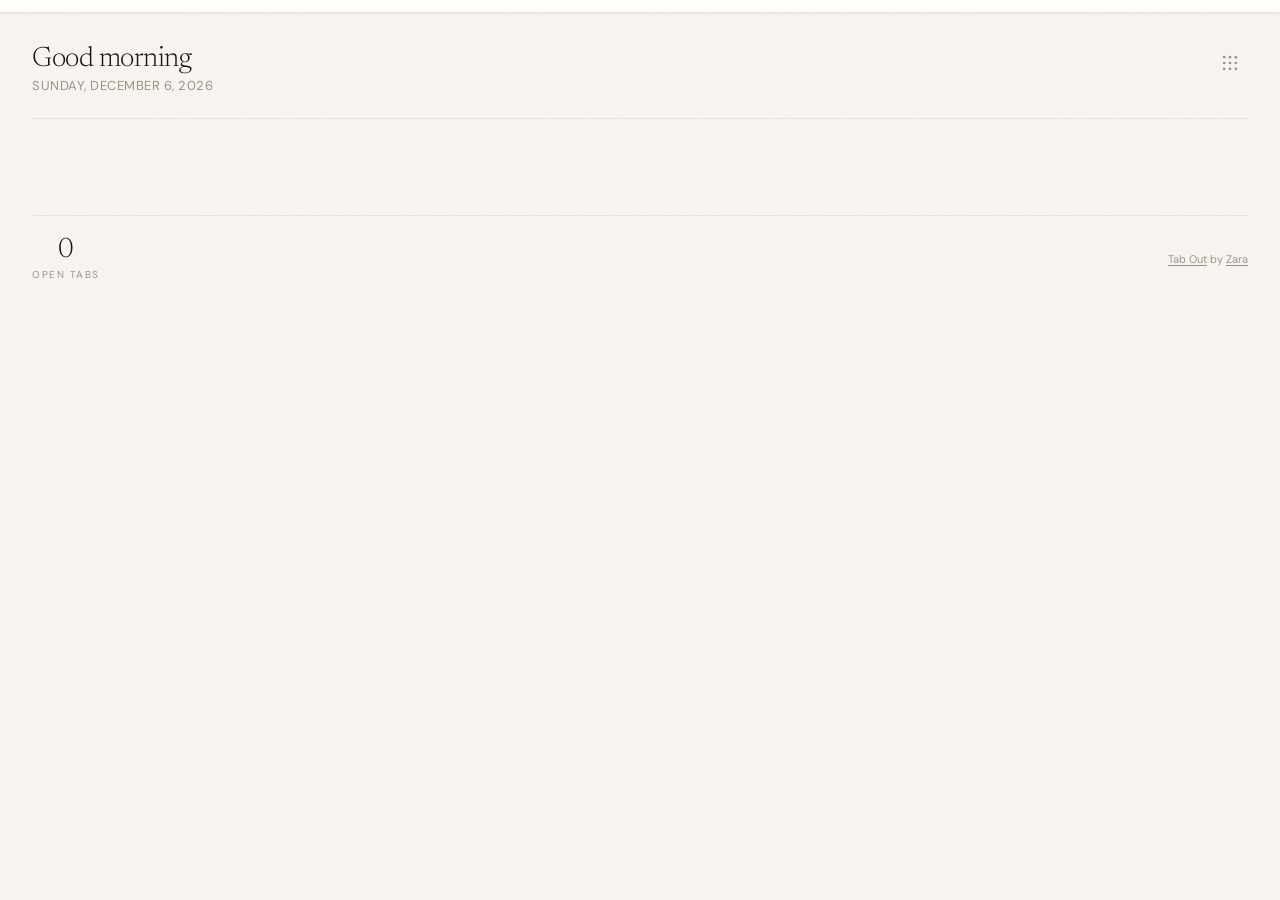
==== extension/index.html @ 3931c7b9 "Add in-page bookmarks bar and Google apps launcher Chrome doesn't surface the native bookmarks bar o" ====
<!DOCTYPE html>
<html lang="en">
<head>
  <meta charset="UTF-8">
  <meta name="viewport" content="width=device-width, initial-scale=1.0">
  <title>Tab Out</title>

  <!-- Google Fonts: Newsreader (for headings/numbers) + DM Sans (for body text) -->
  <link rel="preconnect" href="https://fonts.googleapis.com">
  <link href="https://fonts.googleapis.com/css2?family=Newsreader:ital,opsz,wght@0,6..72,300;0,6..72,400;0,6..72,500;1,6..72,300;1,6..72,400&family=DM+Sans:wght@300;400;500;600&display=swap" rel="stylesheet">

  <link rel="stylesheet" href="style.css">
</head>
<body>

<!-- ================================================================
     BOOKMARKS BAR — top-of-page bar that mirrors Chrome's bookmarks bar.
     Chrome doesn't show its native bookmarks bar on extension-overridden
     new tab pages, so we render bookmarks here using chrome.bookmarks.
     Populated by renderBookmarksBar() in app.js.
     ================================================================ -->
<nav class="bookmarks-bar" id="bookmarksBar" aria-label="Bookmarks">
  <div class="bookmarks-bar-inner" id="bookmarksBarInner"></div>
</nav>

<div class="container">



  <!-- ================================================================
       HEADER — greeting on the left
       ================================================================ -->
  <header>
    <div class="header-left">
      <!-- "Good afternoon" — written by getGreeting() in app.js -->
      <h1 id="greeting"></h1>
      <!-- "Friday, April 4, 2026" — written by getDateDisplay() in app.js -->
      <div class="date" id="dateDisplay"></div>
    </div>

    <!-- ================================================================
         GOOGLE APPS LAUNCHER — 9-dot waffle button + dropdown of Google
         services (Gmail, Drive, Docs, Sheets, Calendar, ...). Mirrors the
         shortcut that Chrome shows on its native NTP.
         ================================================================ -->
    <div class="google-apps" id="googleApps">
      <button class="google-apps-btn" id="googleAppsBtn" type="button" aria-label="Google apps" aria-haspopup="true" aria-expanded="false">
        <svg xmlns="http://www.w3.org/2000/svg" viewBox="0 0 24 24" width="20" height="20" fill="currentColor" aria-hidden="true">
          <circle cx="5" cy="5" r="1.6"/><circle cx="12" cy="5" r="1.6"/><circle cx="19" cy="5" r="1.6"/>
          <circle cx="5" cy="12" r="1.6"/><circle cx="12" cy="12" r="1.6"/><circle cx="19" cy="12" r="1.6"/>
          <circle cx="5" cy="19" r="1.6"/><circle cx="12" cy="19" r="1.6"/><circle cx="19" cy="19" r="1.6"/>
        </svg>
      </button>
      <div class="google-apps-menu" id="googleAppsMenu" hidden></div>
    </div>
  </header>

  <!-- ================================================================
       TAB OUT DUPES BANNER — appears when you have extra Tab Out tabs open
       Hidden by default; app.js shows it when dupeTabOutCount > 1
       ================================================================ -->
  <div class="tab-cleanup-banner" id="tabOutDupeBanner" style="display:none">
    <div class="tab-cleanup-left">
      <div class="tab-cleanup-icon">
        <svg xmlns="http://www.w3.org/2000/svg" fill="none" viewBox="0 0 24 24" stroke-width="1.5" stroke="currentColor">
          <path stroke-linecap="round" stroke-linejoin="round" d="M15.75 17.25v3.375c0 .621-.504 1.125-1.125 1.125h-9.75a1.125 1.125 0 0 1-1.125-1.125V7.875c0-.621.504-1.125 1.125-1.125H6.75a9.06 9.06 0 0 1 1.5.124m7.5 10.376h3.375c.621 0 1.125-.504 1.125-1.125V11.25c0-4.46-3.243-8.161-7.5-8.876a9.06 9.06 0 0 0-1.5-.124H9.375c-.621 0-1.125.504-1.125 1.125v3.5m7.5 10.375H9.375a1.125 1.125 0 0 1-1.125-1.125v-9.25m12 6.625v-1.875a3.375 3.375 0 0 0-3.375-3.375h-1.5a1.125 1.125 0 0 1-1.125-1.125v-1.5a3.375 3.375 0 0 0-3.375-3.375H9.75" />
        </svg>
      </div>
      <div class="tab-cleanup-text">
        You have <strong id="tabOutDupeCount"></strong> Tab Out tabs open. Keep just this one?
      </div>
    </div>
    <button class="tab-cleanup-btn" data-action="close-tabout-dupes">Close extras</button>
  </div>

  <!-- ================================================================
       MAIN CONTENT AREA — two-column layout
       Left: open tabs (domain/mission cards)
       Right: saved for later checklist
       The right column only renders when it has items (JS controls this)
       ================================================================ -->
  <div class="dashboard-columns" id="dashboardColumns">

    <!-- LEFT COLUMN: Open tabs -->
    <div class="active-section" id="openTabsSection" style="display:none">
      <div class="section-header">
        <h2 id="openTabsSectionTitle">Right now</h2>
        <div class="section-line"></div>
        <div class="section-count" id="openTabsSectionCount"></div>
      </div>
      <div class="missions" id="openTabsMissions"></div>
    </div>

    <!-- RIGHT COLUMN: Saved for Later checklist -->
    <div class="deferred-column" id="deferredColumn" style="display:none">
      <div class="section-header">
        <h2>Saved for later</h2>
        <div class="section-line"></div>
        <div class="section-count" id="deferredCount"></div>
      </div>

      <!-- Active checklist items — injected by renderDeferredList() in app.js -->
      <div class="deferred-list" id="deferredList"></div>

      <!-- Empty state — shown when no active deferred tabs -->
      <div class="deferred-empty" id="deferredEmpty" style="display:none">
        Nothing saved. Living in the moment.
      </div>

      <!-- Archive section — collapsed by default -->
      <div class="deferred-archive" id="deferredArchive" style="display:none">
        <button class="archive-toggle" id="archiveToggle">
          <svg class="archive-chevron" xmlns="http://www.w3.org/2000/svg" fill="none" viewBox="0 0 24 24" stroke-width="2" stroke="currentColor"><path stroke-linecap="round" stroke-linejoin="round" d="m19.5 8.25-7.5 7.5-7.5-7.5" /></svg>
          Archive
          <span class="archive-count" id="archiveCount"></span>
        </button>
        <div class="archive-body" id="archiveBody" style="display:none">
          <input type="text" class="archive-search" id="archiveSearch" placeholder="Search archived tabs...">
          <div class="archive-list" id="archiveList"></div>
        </div>
      </div>
    </div>

  </div><!-- end .dashboard-columns -->

  <!-- ================================================================
       FOOTER — global stats + refresh control
       ================================================================ -->
  <footer>
    <div class="footer-stats">
      <div class="stat">
        <div class="stat-num" id="statTabs">—</div>
        <div class="stat-label">Open tabs</div>
      </div>
    </div>
    <div class="last-refresh">
      <span style="color: var(--muted); font-size: 11px;"><a href="https://github.com/zarazhangrui/tab-out" target="_top" style="color: var(--muted); text-decoration: underline; text-underline-offset: 2px;">Tab Out</a> by <a href="https://x.com/zarazhangrui" target="_top" style="color: var(--muted); text-decoration: underline; text-underline-offset: 2px;">Zara</a></span>
    </div>
  </footer>

</div><!-- end .container -->

<!-- ================================================================
     TOAST — floats above everything, used for action confirmations
     Hidden by default via CSS (opacity:0, translateY)
     ================================================================ -->
<div class="toast" id="toast">
  <!-- Checkmark circle icon (Heroicons outline) -->
  <svg xmlns="http://www.w3.org/2000/svg" fill="none" viewBox="0 0 24 24" stroke-width="2" stroke="currentColor">
    <path stroke-linecap="round" stroke-linejoin="round" d="M9 12.75 11.25 15 15 9.75M21 12a9 9 0 1 1-18 0 9 9 0 0 1 18 0Z" />
  </svg>
  <span id="toastText"></span>
</div>

<!-- Personal config (gitignored) — defines LOCAL_LANDING_PAGE_PATTERNS etc. -->
<!-- If the file doesn't exist, that's fine — app.js uses sensible defaults. -->
<script src="config.local.js" onerror="/* no personal config, that's fine */"></script>

<!-- Main dashboard logic — loads last so the DOM is ready -->
<script src="app.js"></script>
</body>
</html>
---- extension/style.css ----
/* ============================================================
   Tab Mission Control — Dashboard Styles
   Extracted directly from mockup.html — do not modify unless
   also updating the mockup. This is the approved design.
   ============================================================ */

:root {
  --ink: #1a1613;
  --paper: #f8f5f0;
  --warm-gray: #e8e2da;
  --muted: #9a918a;
  --accent-amber: #c8713a;
  --accent-sage: #5a7a62;
  --accent-slate: #5a6b7a;
  --accent-rose: #b35a5a;
  --status-active: #3d7a4a;
  --status-cooling: #b8892e;
  --status-abandoned: #b35a5a;
  --card-bg: #fffdf9;
  --shadow: rgba(26, 22, 19, 0.06);
}

* { margin: 0; padding: 0; box-sizing: border-box; }

body {
  font-family: 'DM Sans', sans-serif;
  background: var(--paper);
  color: var(--ink);
  min-height: 100vh;
  -webkit-font-smoothing: antialiased;
}

/* Subtle paper texture */
body::before {
  content: '';
  position: fixed;
  inset: 0;
  background-image: url("data:image/svg+xml,%3Csvg viewBox='0 0 256 256' xmlns='http://www.w3.org/2000/svg'%3E%3Cfilter id='noise'%3E%3CfeTurbulence type='fractalNoise' baseFrequency='0.9' numOctaves='4' stitchTiles='stitch'/%3E%3C/filter%3E%3Crect width='100%25' height='100%25' filter='url(%23noise)' opacity='0.03'/%3E%3C/svg%3E");
  pointer-events: none;
  z-index: 0;
}

.container {
  position: relative;
  z-index: 1;
  max-width: 960px;
  margin: 0 auto;
  padding: 48px 32px 80px;
}

/* When the saved-for-later sidebar is open, expand the container
   so the tab grid still has room for 2-3 columns */
.container:has(.dashboard-columns) {
  max-width: 1300px;
}

/* ---- Header ---- */
header {
  display: flex;
  justify-content: space-between;
  align-items: flex-start;
  margin-bottom: 48px;
  padding-bottom: 24px;
  border-bottom: 1px solid var(--warm-gray);
}

.header-left h1 {
  font-family: 'Newsreader', serif;
  font-weight: 300;
  font-size: 28px;
  letter-spacing: -0.5px;
  color: var(--ink);
  margin-bottom: 4px;
}

.header-left .date {
  font-size: 13px;
  color: var(--muted);
  font-weight: 400;
  letter-spacing: 0.5px;
  text-transform: uppercase;
}

/* ---- Tab cleanup banner ---- */
.tab-cleanup-banner {
  background: linear-gradient(135deg, rgba(200, 113, 58, 0.04), rgba(200, 113, 58, 0.09));
  border: 1px solid rgba(200, 113, 58, 0.18);
  border-radius: 8px;
  padding: 16px 24px;
  display: flex;
  align-items: center;
  justify-content: space-between;
  margin-bottom: 16px;
}

.tab-cleanup-left {
  display: flex;
  align-items: center;
  gap: 16px;
}

.tab-cleanup-icon {
  width: 36px;
  height: 36px;
  border-radius: 50%;
  background: rgba(200, 113, 58, 0.1);
  display: flex;
  align-items: center;
  justify-content: center;
  flex-shrink: 0;
}

.tab-cleanup-icon svg {
  width: 18px;
  height: 18px;
  color: var(--accent-amber);
}

.tab-cleanup-text {
  font-size: 13px;
  color: var(--ink);
  line-height: 1.5;
}

.tab-cleanup-text strong {
  font-weight: 600;
}

.tab-cleanup-btn {
  font-family: 'DM Sans', sans-serif;
  font-size: 12px;
  font-weight: 600;
  padding: 8px 20px;
  border-radius: 6px;
  border: none;
  background: var(--accent-amber);
  color: white;
  cursor: pointer;
  transition: all 0.2s;
  white-space: nowrap;
}

.tab-cleanup-btn:hover {
  opacity: 0.85;
  transform: translateY(-1px);
}

/* ---- Nudge banner ---- */
.nudge-banner {
  background: linear-gradient(135deg, rgba(179, 90, 90, 0.04), rgba(179, 90, 90, 0.08));
  border: 1px solid rgba(179, 90, 90, 0.15);
  border-radius: 8px;
  padding: 16px 24px;
  display: flex;
  align-items: center;
  gap: 16px;
  margin-bottom: 40px;
}

.nudge-icon {
  width: 36px;
  height: 36px;
  border-radius: 50%;
  background: rgba(179, 90, 90, 0.1);
  display: flex;
  align-items: center;
  justify-content: center;
  flex-shrink: 0;
}

.nudge-icon svg {
  width: 18px;
  height: 18px;
  color: var(--status-abandoned);
}

.nudge-text {
  font-size: 13px;
  color: var(--ink);
  line-height: 1.5;
}

.nudge-text strong {
  font-weight: 600;
}

/* ---- Section Headers ---- */
.section-header {
  display: flex;
  align-items: center;
  gap: 12px;
  margin-bottom: 20px;
  margin-top: 8px;
}

.section-header h2 {
  font-family: 'Newsreader', serif;
  font-weight: 400;
  font-size: 18px;
  font-style: italic;
  color: var(--muted);
  white-space: nowrap;
}

.section-line {
  flex: 1;
  height: 1px;
  background: var(--warm-gray);
}

.section-count {
  font-size: 12px;
  color: var(--muted);
  font-weight: 500;
  letter-spacing: 0.5px;
  white-space: nowrap;
}

/* ---- Mission Cards ---- */
.missions {
  columns: 280px;
  column-gap: 12px;
  margin-bottom: 40px;
}

.mission-card {
  background: var(--card-bg);
  border: 1px solid var(--warm-gray);
  border-radius: 8px;
  padding: 16px 18px;
  display: flex;
  flex-direction: column;
  gap: 8px;
  transition: box-shadow 0.25s ease, transform 0.25s ease;
  cursor: pointer;
  position: relative;
  overflow: hidden;
  break-inside: avoid;       /* don't split a card across columns */
  margin-bottom: 12px;       /* vertical spacing (replaces grid gap) */
}

/* Colored top border instead of side bar for grid cards */
.mission-card::before {
  content: '';
  position: absolute;
  top: 0;
  left: 0;
  right: 0;
  height: 3px;
  background: var(--warm-gray);
}

.mission-card.has-active-bar::before { background: var(--status-active); }
.mission-card.has-amber-bar::before { background: var(--accent-amber); }
.mission-card.has-neutral-bar::before { background: var(--warm-gray); }

.mission-card:hover {
  box-shadow: 0 4px 20px var(--shadow);
  transform: translateY(-1px);
}

/* Closing animation — card scales down and fades out */
.mission-card.closing {
  opacity: 0;
  transform: scale(0.9);
  transition: opacity 0.25s ease, transform 0.25s ease;
  pointer-events: none;
}

.mission-card.collapsed {
  display: none !important;
}

/* Old side status bar — hidden, replaced by top border via ::before */
.status-bar {
  display: none;
}

.mission-content {
  min-width: 0;
}

/* Hide the right-side meta (page count) — info is already in the badge */
.mission-meta {
  display: none;
}

.mission-top {
  display: flex;
  align-items: center;
  gap: 10px;
  margin-bottom: 6px;
  flex-wrap: wrap;
}

.mission-name {
  font-weight: 600;
  font-size: 15px;
  color: var(--ink);
  letter-spacing: -0.2px;
}

.mission-tag {
  font-size: 10px;
  text-transform: uppercase;
  letter-spacing: 1px;
  font-weight: 600;
  padding: 2px 8px;
  border-radius: 3px;
}

.mission-tag.active {
  color: var(--status-active);
  background: rgba(61, 122, 74, 0.08);
}

.mission-tag.cooling {
  color: var(--status-cooling);
  background: rgba(184, 137, 46, 0.08);
}

.mission-tag.abandoned {
  color: var(--status-abandoned);
  background: rgba(179, 90, 90, 0.08);
}

/* Tab indicator badge — shows how many Chrome tabs are still open for this mission */
.open-tabs-badge {
  display: inline-flex;
  align-items: center;
  gap: 4px;
  font-size: 10px;
  font-weight: 500;
  color: var(--accent-amber);
  background: rgba(200, 113, 58, 0.08);
  padding: 2px 8px;
  border-radius: 3px;
}

.open-tabs-badge svg {
  width: 10px;
  height: 10px;
}

.mission-summary {
  font-size: 13px;
  color: var(--muted);
  line-height: 1.5;
  margin-bottom: 8px;
}

.mission-pages {
  display: flex;
  flex-direction: column;
  gap: 0;
}

/* ---- Tab row — each tab is a full-width row with favicon, title, and actions ---- */
.page-chip {
  font-size: 13px;
  color: var(--ink);
  background: transparent;
  padding: 8px 4px;
  border-radius: 0;
  border: none;
  border-bottom: 1px solid rgba(154, 145, 138, 0.1);
  position: relative;
  display: flex;
  align-items: center;
  gap: 8px;
  line-height: 1.4;
}

.page-chip:last-child,
.page-chip-overflow {
  border-bottom: none;
}

/* Favicon */
.chip-favicon {
  width: 16px;
  height: 16px;
  flex-shrink: 0;
  border-radius: 2px;
}

/* Title text — wraps naturally, no truncation */
.chip-text {
  flex: 1;
  min-width: 0;
  /* Show up to 2 lines, then ellipsis */
  display: -webkit-box;
  -webkit-line-clamp: 2;
  -webkit-box-orient: vertical;
  overflow: hidden;
}

/* Duplicate badge */
.chip-dupe-badge {
  color: var(--accent-amber);
  font-weight: 600;
}

/* Duplicate border highlight */
.chip-has-dupes {
  border-color: rgba(200, 113, 58, 0.25);
}

/* Action buttons grouped on the right */
.chip-actions {
  display: flex;
  align-items: center;
  gap: 2px;
  flex-shrink: 0;
  margin-left: auto;
}

/* ---- Chip action buttons (save + close) ---- */
.chip-action {
  display: inline-flex;
  align-items: center;
  justify-content: center;
  background: none;
  border: none;
  color: var(--muted);
  cursor: pointer;
  padding: 4px;
  border-radius: 4px;
  opacity: 0.35;
  transition: opacity 0.15s, color 0.15s, background 0.15s;
  flex-shrink: 0;
}

.chip-action svg {
  width: 15px;
  height: 15px;
}

.chip-action:hover {
  opacity: 1;
  background: rgba(154, 145, 138, 0.1);
}

.chip-save:hover {
  color: var(--accent-sage);
  background: rgba(90, 122, 98, 0.08);
}

.chip-close:hover {
  color: var(--status-abandoned);
  background: rgba(179, 90, 90, 0.08);
}

.page-chip.clickable {
  cursor: pointer;
  transition: background 0.15s ease;
}

.page-chip.clickable:hover {
  background: rgba(200, 113, 58, 0.04);
}

/* "+N more" overflow chip */
.page-chip-overflow {
  font-size: 12px;
  color: var(--muted);
  padding: 6px 4px;
}

/* mission-meta hidden — see above */

.mission-time {
  font-size: 12px;
  color: var(--muted);
  margin-bottom: 4px;
}

.mission-page-count {
  font-size: 20px;
  font-family: 'Newsreader', serif;
  font-weight: 300;
  color: var(--ink);
  line-height: 1;
}

.mission-page-label {
  font-size: 10px;
  color: var(--muted);
  text-transform: uppercase;
  letter-spacing: 1px;
}

/* ---- Actions row ---- */
.actions {
  display: flex;
  gap: 8px;
  margin-top: 10px;
}

.action-btn {
  font-size: 11px;
  font-family: 'DM Sans', sans-serif;
  font-weight: 500;
  padding: 5px 14px;
  border-radius: 4px;
  border: 1px solid var(--warm-gray);
  background: var(--card-bg);
  color: var(--muted);
  cursor: pointer;
  transition: all 0.2s;
  display: inline-flex;
  align-items: center;
  gap: 5px;
}

.action-btn:hover {
  border-color: var(--ink);
  color: var(--ink);
}

.action-btn svg {
  width: 12px;
  height: 12px;
}

.action-btn.primary {
  background: var(--ink);
  color: var(--paper);
  border-color: var(--ink);
}

.action-btn.primary:hover {
  opacity: 0.85;
}

.action-btn.close-tabs {
  border-color: rgba(200, 113, 58, 0.3);
  color: var(--accent-amber);
  background: rgba(200, 113, 58, 0.04);
}

.action-btn.close-tabs:hover {
  background: rgba(200, 113, 58, 0.1);
  border-color: var(--accent-amber);
}

.action-btn.save-tabs {
  border-color: rgba(90, 122, 98, 0.3);
  color: var(--accent-sage);
  background: rgba(90, 122, 98, 0.04);
}

.action-btn.save-tabs:hover {
  background: rgba(90, 122, 98, 0.1);
  border-color: var(--accent-sage);
}

.action-btn.danger {
  color: var(--status-abandoned);
}

.action-btn.danger:hover {
  border-color: var(--status-abandoned);
  color: var(--status-abandoned);
}

/* ---- Toast notification ---- */
.toast {
  position: fixed;
  bottom: 32px;
  left: 50%;
  transform: translateX(-50%) translateY(80px);
  background: var(--ink);
  color: var(--paper);
  font-family: 'DM Sans', sans-serif;
  font-size: 13px;
  font-weight: 500;
  padding: 12px 24px;
  border-radius: 8px;
  box-shadow: 0 8px 32px rgba(0,0,0,0.2);
  z-index: 100;
  opacity: 0;
  transition: all 0.4s cubic-bezier(0.16, 1, 0.3, 1);
  pointer-events: none;
  display: flex;
  align-items: center;
  gap: 8px;
}

.toast.visible {
  opacity: 1;
  transform: translateX(-50%) translateY(0);
}

.toast svg {
  width: 16px;
  height: 16px;
  color: var(--status-active);
}

/* ---- Footer ---- */
footer {
  margin-top: 48px;
  padding-top: 20px;
  border-top: 1px solid var(--warm-gray);
  display: flex;
  justify-content: space-between;
  align-items: center;
}

.footer-stats {
  display: flex;
  gap: 32px;
}

.stat {
  text-align: center;
}

.stat-num {
  font-family: 'Newsreader', serif;
  font-size: 28px;
  font-weight: 300;
  color: var(--ink);
  line-height: 1;
  transition: all 0.3s;
}

.stat-label {
  font-size: 10px;
  text-transform: uppercase;
  letter-spacing: 1.5px;
  color: var(--muted);
  margin-top: 4px;
}

.last-refresh {
  font-size: 11px;
  color: var(--muted);
}

.refresh-btn {
  font-family: 'DM Sans', sans-serif;
  font-size: 11px;
  font-weight: 500;
  color: var(--accent-amber);
  background: none;
  border: none;
  cursor: pointer;
  text-decoration: underline;
  text-underline-offset: 2px;
}

/* ---- Animations ---- */
@keyframes fadeUp {
  from { opacity: 0; transform: translateY(12px); }
  to { opacity: 1; transform: translateY(0); }
}

header { animation: fadeUp 0.5s ease both; }
.tab-cleanup-banner { animation: fadeUp 0.5s ease 0.1s both; }
.nudge-banner { animation: fadeUp 0.5s ease 0.15s both; }
.active-section .section-header { animation: fadeUp 0.5s ease 0.2s both; }
.active-section .missions .mission-card:nth-child(1) { animation: fadeUp 0.4s ease 0.25s both; }
.active-section .missions .mission-card:nth-child(2) { animation: fadeUp 0.4s ease 0.3s both; }
.active-section .missions .mission-card:nth-child(3) { animation: fadeUp 0.4s ease 0.35s both; }
.active-section .missions .mission-card:nth-child(4) { animation: fadeUp 0.4s ease 0.4s both; }
.abandoned-section .section-header { animation: fadeUp 0.5s ease 0.45s both; }
.abandoned-section .missions .mission-card:nth-child(1) { animation: fadeUp 0.4s ease 0.5s both; }
.abandoned-section .missions .mission-card:nth-child(2) { animation: fadeUp 0.4s ease 0.55s both; }
.abandoned-section .missions .mission-card:nth-child(3) { animation: fadeUp 0.4s ease 0.6s both; }
footer { animation: fadeUp 0.5s ease 0.65s both; }

.deferred-list .deferred-item:nth-child(1) { animation-delay: 0.05s; }
.deferred-list .deferred-item:nth-child(2) { animation-delay: 0.1s; }
.deferred-list .deferred-item:nth-child(3) { animation-delay: 0.15s; }
.deferred-list .deferred-item:nth-child(4) { animation-delay: 0.2s; }
.deferred-list .deferred-item:nth-child(5) { animation-delay: 0.25s; }
.deferred-column .section-header { animation: fadeUp 0.5s ease 0.1s both; }


/* ================================================================
   STATIC DEFAULT VIEW — new elements added for "AI on demand"
   ================================================================ */

/* ---- Neutral status bar (domain-grouped cards, no AI color) ---- */
.status-bar.neutral {
  background: var(--warm-gray);
}

/* ---- "Domain" tag on static domain cards ---- */
.mission-tag.neutral {
  color: var(--muted);
  background: rgba(154, 145, 138, 0.1);
}

/* ================================================================
   MISSIONS EMPTY STATE
   Shown when all mission cards have been closed.
   A calm, satisfying "you did it" moment.
   ================================================================ */

.missions-empty-state {
  /* Takes the full width — spans all columns */
  column-span: all;

  display: flex;
  flex-direction: column;
  align-items: center;
  justify-content: center;
  gap: 12px;

  padding: 56px 24px;
  text-align: center;

  animation: fadeUp 0.5s ease both;
}

/* CSS-drawn checkmark in a glowing circle */
.empty-checkmark {
  width: 56px;
  height: 56px;
  border-radius: 50%;
  background: rgba(90, 122, 98, 0.1);
  border: 1.5px solid rgba(90, 122, 98, 0.3);

  /* Soft sage glow */
  box-shadow: 0 0 0 8px rgba(90, 122, 98, 0.05),
              0 0 0 16px rgba(90, 122, 98, 0.03);

  display: flex;
  align-items: center;
  justify-content: center;

  /* Pop in with a gentle scale animation */
  animation: checkPop 0.5s cubic-bezier(0.34, 1.56, 0.64, 1) 0.1s both;
}

.empty-checkmark svg {
  width: 26px;
  height: 26px;
  color: var(--accent-sage);
  stroke-width: 2.5;
}

@keyframes checkPop {
  from { transform: scale(0.6); opacity: 0; }
  to   { transform: scale(1);   opacity: 1; }
}

.empty-title {
  font-family: 'Newsreader', serif;
  font-size: 20px;
  font-weight: 400;
  font-style: italic;
  color: var(--ink);
  letter-spacing: -0.3px;
}

.empty-subtitle {
  font-size: 13px;
  color: var(--muted);
  font-weight: 400;
  letter-spacing: 0.3px;
}


/* ================================================================
   UPDATE BANNER
   Appears at the very top of the page when a new version is available.
   Intentionally thin and unobtrusive — it's informational, not urgent.
   The warm sage green palette feels calm and positive ("new thing!"),
   contrasting with the amber/rose warning tones used elsewhere.
   ================================================================ */

.update-banner {
  /* Thin bar — sits above the header, below the container's top padding */
  display: flex;
  align-items: center;
  justify-content: space-between;
  gap: 12px;

  /* Sage green tint — matches accent-sage but very light */
  background: linear-gradient(135deg, rgba(90, 122, 98, 0.05), rgba(90, 122, 98, 0.10));
  border: 1px solid rgba(90, 122, 98, 0.22);
  border-radius: 8px;
  padding: 10px 16px;

  /* Push the header down slightly */
  margin-bottom: 24px;

  /* Slide in from above when it appears */
  animation: bannerSlideIn 0.35s cubic-bezier(0.16, 1, 0.3, 1) both;
}

@keyframes bannerSlideIn {
  from { opacity: 0; transform: translateY(-8px); }
  to   { opacity: 1; transform: translateY(0); }
}

/* Left cluster: icon + text */
.update-banner-left {
  display: flex;
  align-items: center;
  gap: 10px;
  flex: 1;
  min-width: 0; /* prevents text overflow from breaking layout */
}

.update-banner-icon {
  width: 16px;
  height: 16px;
  color: var(--accent-sage);
  flex-shrink: 0;
  opacity: 0.85;
}

.update-banner-text {
  font-size: 13px;
  color: var(--ink);
  font-weight: 400;
  line-height: 1.4;
  opacity: 0.85;
}

/* Right cluster: action button + dismiss X */
.update-banner-right {
  display: flex;
  align-items: center;
  gap: 8px;
  flex-shrink: 0;
}

/* "Update now" button — small, filled, sage green */
.update-banner-btn {
  font-family: 'DM Sans', sans-serif;
  font-size: 12px;
  font-weight: 500;
  color: #fff;
  background: var(--accent-sage);
  border: none;
  border-radius: 5px;
  padding: 5px 12px;
  cursor: pointer;
  letter-spacing: 0.2px;
  transition: background 0.2s, opacity 0.2s;
  white-space: nowrap;
}

.update-banner-btn:hover {
  background: #4a6952; /* slightly darker sage */
}

.update-banner-btn:disabled {
  opacity: 0.55;
  cursor: not-allowed;
}

/* Dismiss X button — minimal, icon-only */
.update-banner-dismiss {
  display: flex;
  align-items: center;
  justify-content: center;
  width: 24px;
  height: 24px;
  border: none;
  background: transparent;
  cursor: pointer;
  border-radius: 4px;
  color: var(--muted);
  transition: background 0.15s, color 0.15s;
  padding: 0;
  flex-shrink: 0;
}

.update-banner-dismiss:hover {
  background: rgba(26, 22, 19, 0.06);
  color: var(--ink);
}

.update-banner-dismiss svg {
  width: 14px;
  height: 14px;
}


/* ================================================================
   SAVED FOR LATER — Checklist Column + Archive
   ================================================================ */

/* ---- Two-column layout ---- */
.dashboard-columns {
  display: flex;
  gap: 32px;
  align-items: flex-start;
}

/* Open tabs column keeps the grid layout */
.dashboard-columns .active-section {
  flex: 1;
  min-width: 600px;
}

/* Saved for later column — fixed width on the right, scrolls independently */
.deferred-column {
  width: 280px;
  flex-shrink: 0;
  position: sticky;
  top: 32px;
  max-height: calc(100vh - 64px);
  overflow-y: auto;
}

/* On narrow screens, stack vertically */
@media (max-width: 800px) {
  .dashboard-columns {
    flex-direction: column;
  }
  .deferred-column {
    width: 100%;
    position: static;
  }
}

/* ---- Checklist items ---- */
.deferred-item {
  display: flex;
  align-items: flex-start;
  gap: 10px;
  padding: 10px 0;
  border-bottom: 1px solid rgba(154, 145, 138, 0.12);
  animation: fadeUp 0.3s ease both;
}

.deferred-item:last-child {
  border-bottom: none;
}

/* Custom checkbox */
.deferred-checkbox {
  appearance: none;
  -webkit-appearance: none;
  width: 18px;
  height: 18px;
  border: 2px solid var(--warm-gray);
  border-radius: 4px;
  cursor: pointer;
  flex-shrink: 0;
  margin-top: 1px;
  transition: all 0.2s;
  position: relative;
}

.deferred-checkbox:hover {
  border-color: var(--accent-sage);
}

.deferred-checkbox:checked {
  background: var(--accent-sage);
  border-color: var(--accent-sage);
}

/* Checkmark inside the checkbox */
.deferred-checkbox:checked::after {
  content: '';
  position: absolute;
  top: 2px;
  left: 5px;
  width: 4px;
  height: 8px;
  border: solid white;
  border-width: 0 2px 2px 0;
  transform: rotate(45deg);
}

/* Item content (title, domain, time) */
.deferred-info {
  flex: 1;
  min-width: 0;
}

.deferred-title {
  font-size: 13px;
  color: var(--ink);
  text-decoration: none;
  display: block;
  overflow: hidden;
  text-overflow: ellipsis;
  white-space: nowrap;
  transition: color 0.15s;
}

.deferred-title:hover {
  color: var(--accent-amber);
}

.deferred-meta {
  font-size: 11px;
  color: var(--muted);
  margin-top: 2px;
  display: flex;
  gap: 8px;
}

/* Checked-off item — strikethrough + faded */
.deferred-item.checked .deferred-title {
  text-decoration: line-through;
  color: var(--muted);
}

.deferred-item.checked .deferred-meta {
  opacity: 0.5;
}

/* Dismiss (X) button */
.deferred-dismiss {
  background: none;
  border: none;
  color: var(--muted);
  cursor: pointer;
  padding: 2px;
  opacity: 0.3;
  transition: opacity 0.15s, color 0.15s;
  flex-shrink: 0;
  margin-top: 1px;
}

.deferred-dismiss svg {
  width: 14px;
  height: 14px;
}

.deferred-dismiss:hover {
  opacity: 1;
  color: var(--status-abandoned);
}

/* Slide-out animation for items being removed */
.deferred-item.removing {
  opacity: 0;
  transform: translateX(20px);
  transition: opacity 0.3s ease, transform 0.3s ease;
}

/* ---- Empty state ---- */
.deferred-empty {
  font-size: 13px;
  color: var(--muted);
  font-style: italic;
  padding: 24px 0;
  text-align: center;
}

/* ---- Archive section ---- */
.deferred-archive {
  margin-top: 16px;
  padding-top: 12px;
  border-top: 1px solid var(--warm-gray);
}

.archive-toggle {
  font-family: 'DM Sans', sans-serif;
  font-size: 12px;
  font-weight: 500;
  color: var(--muted);
  background: none;
  border: none;
  cursor: pointer;
  display: flex;
  align-items: center;
  gap: 6px;
  padding: 4px 0;
  width: 100%;
  text-align: left;
  transition: color 0.15s;
}

.archive-toggle:hover {
  color: var(--ink);
}

.archive-chevron {
  width: 14px;
  height: 14px;
  transition: transform 0.2s;
}

.archive-toggle.open .archive-chevron {
  transform: rotate(180deg);
}

.archive-count {
  font-size: 11px;
  color: var(--muted);
  opacity: 0.7;
}

.archive-body {
  padding-top: 12px;
}

.archive-search {
  font-family: 'DM Sans', sans-serif;
  font-size: 12px;
  width: 100%;
  padding: 8px 12px;
  border: 1px solid var(--warm-gray);
  border-radius: 6px;
  background: var(--card-bg);
  color: var(--ink);
  outline: none;
  transition: border-color 0.2s;
  margin-bottom: 12px;
}

.archive-search:focus {
  border-color: var(--accent-amber);
}

.archive-search::placeholder {
  color: var(--muted);
}

/* Archive items are simpler — just title + domain + date */
.archive-item {
  display: flex;
  align-items: center;
  gap: 8px;
  padding: 6px 0;
  border-bottom: 1px solid rgba(154, 145, 138, 0.08);
}

.archive-item:last-child {
  border-bottom: none;
}

.archive-item-title {
  font-size: 12px;
  color: var(--muted);
  text-decoration: none;
  overflow: hidden;
  text-overflow: ellipsis;
  white-space: nowrap;
  flex: 1;
  min-width: 0;
  transition: color 0.15s;
}

.archive-item-title:hover {
  color: var(--ink);
}

.archive-item-date {
  font-size: 10px;
  color: var(--muted);
  opacity: 0.6;
  flex-shrink: 0;
}

/* ============================================================
   Bookmarks bar — mimics Chrome's native bookmarks bar at the
   top of the page. Populated from chrome.bookmarks.
   ============================================================ */
.bookmarks-bar {
  position: relative;
  z-index: 5;
  background: var(--card-bg);
  border-bottom: 1px solid var(--warm-gray);
  box-shadow: 0 1px 2px var(--shadow);
}
.bookmarks-bar-inner {
  max-width: 1300px;
  margin: 0 auto;
  padding: 6px 16px;
  display: flex;
  align-items: center;
  gap: 2px;
  overflow-x: auto;
  overflow-y: visible;
  scrollbar-width: none;
}
.bookmarks-bar-inner::-webkit-scrollbar { display: none; }
.bookmark-item {
  display: inline-flex;
  align-items: center;
  gap: 6px;
  padding: 4px 8px;
  border-radius: 6px;
  font-size: 12px;
  color: var(--ink);
  text-decoration: none;
  white-space: nowrap;
  max-width: 200px;
  cursor: pointer;
  border: none;
  background: transparent;
  font-family: inherit;
  flex-shrink: 0;
}
.bookmark-item:hover {
  background: var(--warm-gray);
}
.bookmark-item img,
.bookmark-item svg.bookmark-icon {
  width: 16px;
  height: 16px;
  flex-shrink: 0;
}
.bookmark-item .bookmark-title {
  overflow: hidden;
  text-overflow: ellipsis;
}
.bookmark-item.bookmark-folder .bookmark-title::after {
  content: '';
}
.bookmark-empty {
  font-size: 12px;
  color: var(--muted);
  padding: 4px 8px;
}

/* Folder dropdown */
.bookmark-folder-wrap {
  position: relative;
  flex-shrink: 0;
}
.bookmark-folder-menu {
  position: absolute;
  top: calc(100% + 4px);
  left: 0;
  background: var(--card-bg);
  border: 1px solid var(--warm-gray);
  border-radius: 8px;
  box-shadow: 0 8px 24px var(--shadow), 0 2px 4px var(--shadow);
  padding: 4px;
  min-width: 220px;
  max-height: 70vh;
  overflow-y: auto;
  z-index: 100;
}
.bookmark-folder-menu .bookmark-item {
  display: flex;
  width: 100%;
  max-width: none;
}

/* Push the container down a touch since bookmarks bar consumes space */
.bookmarks-bar + .container {
  padding-top: 32px;
}

/* ============================================================
   Google apps launcher (waffle button + menu)
   ============================================================ */
.google-apps {
  position: relative;
}
.google-apps-btn {
  width: 36px;
  height: 36px;
  border-radius: 50%;
  border: none;
  background: transparent;
  color: var(--muted);
  cursor: pointer;
  display: inline-flex;
  align-items: center;
  justify-content: center;
  transition: background 0.15s, color 0.15s;
}
.google-apps-btn:hover {
  background: var(--warm-gray);
  color: var(--ink);
}
.google-apps-btn[aria-expanded="true"] {
  background: var(--warm-gray);
  color: var(--ink);
}
.google-apps-menu {
  position: absolute;
  top: calc(100% + 8px);
  right: 0;
  background: var(--card-bg);
  border: 1px solid var(--warm-gray);
  border-radius: 12px;
  box-shadow: 0 12px 32px var(--shadow), 0 4px 8px var(--shadow);
  padding: 12px;
  display: grid;
  grid-template-columns: repeat(3, 80px);
  gap: 4px;
  z-index: 100;
}
.google-apps-menu[hidden] { display: none; }
.google-app-tile {
  display: flex;
  flex-direction: column;
  align-items: center;
  justify-content: center;
  gap: 6px;
  padding: 12px 6px;
  border-radius: 10px;
  text-decoration: none;
  color: var(--ink);
  font-size: 11px;
  font-weight: 500;
  text-align: center;
  transition: background 0.15s;
}
.google-app-tile:hover { background: var(--warm-gray); }
.google-app-tile .google-app-icon {
  width: 28px;
  height: 28px;
  display: flex;
  align-items: center;
  justify-content: center;
  font-size: 22px;
  line-height: 1;
}
.google-app-tile img.google-app-icon {
  object-fit: contain;
}
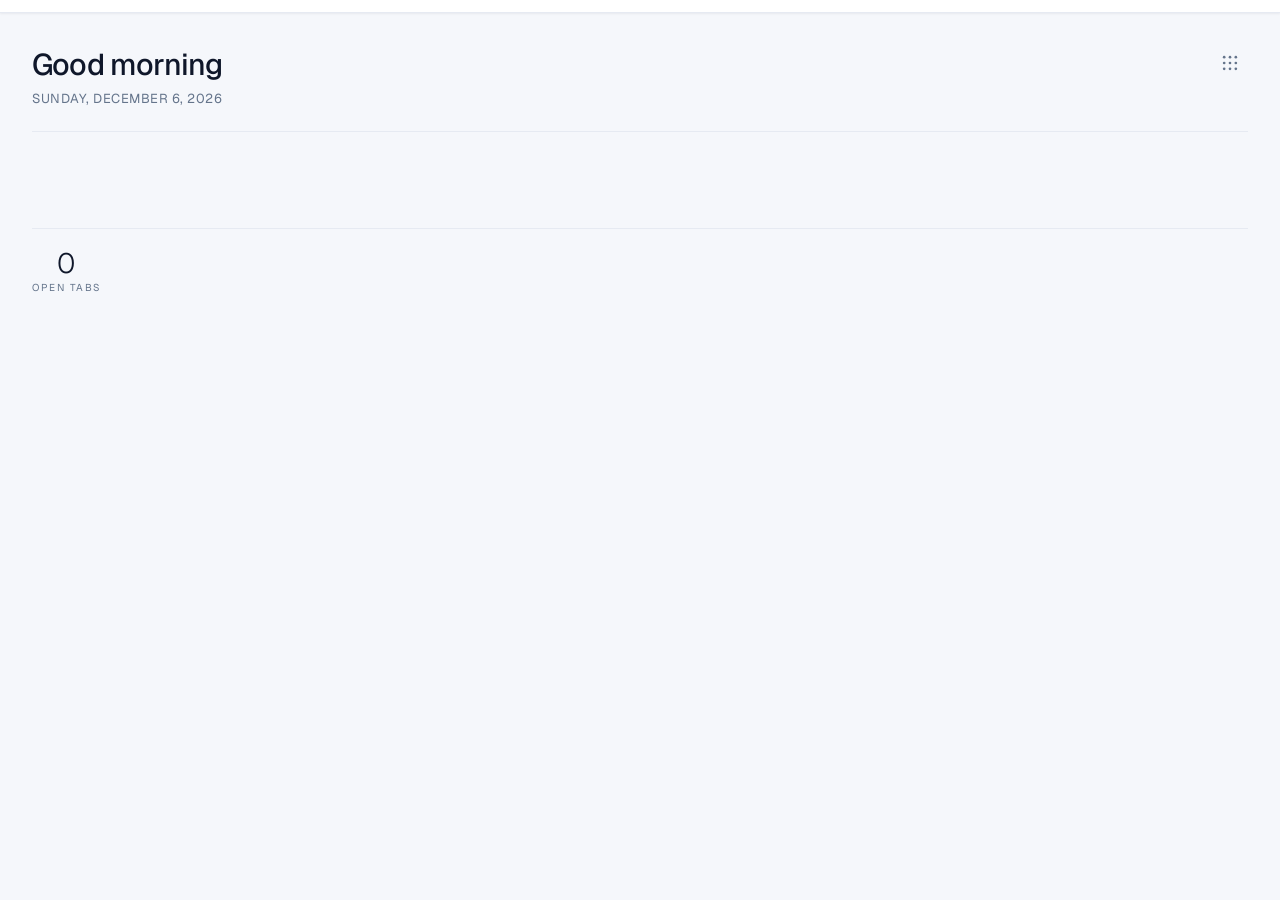
==== commit 30017765: "Apply Modern SaaS theme: indigo accent, Geist/Inter, softer cards - Swap warm paper palette for cool" ====
--- a/extension/index.html
+++ b/extension/index.html
@@ -5,9 +5,10 @@
   <meta name="viewport" content="width=device-width, initial-scale=1.0">
   <title>Tab Out</title>
 
-  <!-- Google Fonts: Newsreader (for headings/numbers) + DM Sans (for body text) -->
+  <!-- Google Fonts: Geist (primary) + Inter (fallback/UI) -->
   <link rel="preconnect" href="https://fonts.googleapis.com">
-  <link href="https://fonts.googleapis.com/css2?family=Newsreader:ital,opsz,wght@0,6..72,300;0,6..72,400;0,6..72,500;1,6..72,300;1,6..72,400&family=DM+Sans:wght@300;400;500;600&display=swap" rel="stylesheet">
+  <link rel="preconnect" href="https://fonts.gstatic.com" crossorigin>
+  <link href="https://fonts.googleapis.com/css2?family=Geist:wght@300;400;500;600;700&family=Inter:wght@300;400;500;600;700&display=swap" rel="stylesheet">
 
   <link rel="stylesheet" href="style.css">
 </head>
@@ -133,9 +134,6 @@
         <div class="stat-label">Open tabs</div>
       </div>
     </div>
-    <div class="last-refresh">
-      <span style="color: var(--muted); font-size: 11px;"><a href="https://github.com/zarazhangrui/tab-out" target="_top" style="color: var(--muted); text-decoration: underline; text-underline-offset: 2px;">Tab Out</a> by <a href="https://x.com/zarazhangrui" target="_top" style="color: var(--muted); text-decoration: underline; text-underline-offset: 2px;">Zara</a></span>
-    </div>
   </footer>
 
 </div><!-- end .container -->
@@ -154,7 +152,7 @@
 
 <!-- Personal config (gitignored) — defines LOCAL_LANDING_PAGE_PATTERNS etc. -->
 <!-- If the file doesn't exist, that's fine — app.js uses sensible defaults. -->
-<script src="config.local.js" onerror="/* no personal config, that's fine */"></script>
+<script src="config.local.js"></script>
 
 <!-- Main dashboard logic — loads last so the DOM is ready -->
 <script src="app.js"></script>
--- a/extension/style.css
+++ b/extension/style.css
@@ -5,39 +5,34 @@
    ============================================================ */
 
 :root {
-  --ink: #1a1613;
-  --paper: #f8f5f0;
-  --warm-gray: #e8e2da;
-  --muted: #9a918a;
-  --accent-amber: #c8713a;
-  --accent-sage: #5a7a62;
-  --accent-slate: #5a6b7a;
-  --accent-rose: #b35a5a;
-  --status-active: #3d7a4a;
-  --status-cooling: #b8892e;
-  --status-abandoned: #b35a5a;
-  --card-bg: #fffdf9;
-  --shadow: rgba(26, 22, 19, 0.06);
+  /* Modern SaaS palette — cool whites, indigo accent, slate text */
+  --ink: #0f172a;
+  --paper: #f5f7fb;
+  --warm-gray: #e6eaf2;
+  --muted: #64748b;
+  --accent-amber: #6366f1;   /* primary accent (was amber, now indigo) */
+  --accent-sage: #10b981;    /* emerald */
+  --accent-slate: #6366f1;   /* indigo */
+  --accent-rose: #ef4444;    /* red */
+  --status-active: #10b981;
+  --status-cooling: #f59e0b;
+  --status-abandoned: #ef4444;
+  --card-bg: #ffffff;
+  --shadow: rgba(15, 23, 42, 0.06);
+  --shadow-soft: rgba(15, 23, 42, 0.04);
+  --shadow-strong: rgba(15, 23, 42, 0.10);
+  --radius-card: 14px;
 }
 
 * { margin: 0; padding: 0; box-sizing: border-box; }
 
 body {
-  font-family: 'DM Sans', sans-serif;
+  font-family: 'Geist', 'Inter', -apple-system, BlinkMacSystemFont, sans-serif;
   background: var(--paper);
   color: var(--ink);
   min-height: 100vh;
   -webkit-font-smoothing: antialiased;
-}
-
-/* Subtle paper texture */
-body::before {
-  content: '';
-  position: fixed;
-  inset: 0;
-  background-image: url("data:image/svg+xml,%3Csvg viewBox='0 0 256 256' xmlns='http://www.w3.org/2000/svg'%3E%3Cfilter id='noise'%3E%3CfeTurbulence type='fractalNoise' baseFrequency='0.9' numOctaves='4' stitchTiles='stitch'/%3E%3C/filter%3E%3Crect width='100%25' height='100%25' filter='url(%23noise)' opacity='0.03'/%3E%3C/svg%3E");
-  pointer-events: none;
-  z-index: 0;
+  -moz-osx-font-smoothing: grayscale;
 }
 
 .container {
@@ -65,12 +60,12 @@
 }
 
 .header-left h1 {
-  font-family: 'Newsreader', serif;
-  font-weight: 300;
-  font-size: 28px;
-  letter-spacing: -0.5px;
-  color: var(--ink);
-  margin-bottom: 4px;
+  font-family: 'Geist', 'Inter', sans-serif;
+  font-weight: 500;
+  font-size: 30px;
+  letter-spacing: -0.8px;
+  color: var(--ink);
+  margin-bottom: 6px;
 }
 
 .header-left .date {
@@ -83,8 +78,8 @@
 
 /* ---- Tab cleanup banner ---- */
 .tab-cleanup-banner {
-  background: linear-gradient(135deg, rgba(200, 113, 58, 0.04), rgba(200, 113, 58, 0.09));
-  border: 1px solid rgba(200, 113, 58, 0.18);
+  background: linear-gradient(135deg, rgba(99, 102, 241, 0.04), rgba(99, 102, 241, 0.09));
+  border: 1px solid rgba(99, 102, 241, 0.18);
   border-radius: 8px;
   padding: 16px 24px;
   display: flex;
@@ -103,7 +98,7 @@
   width: 36px;
   height: 36px;
   border-radius: 50%;
-  background: rgba(200, 113, 58, 0.1);
+  background: rgba(99, 102, 241, 0.1);
   display: flex;
   align-items: center;
   justify-content: center;
@@ -127,7 +122,7 @@
 }
 
 .tab-cleanup-btn {
-  font-family: 'DM Sans', sans-serif;
+  font-family: 'Geist', 'Inter', sans-serif;
   font-size: 12px;
   font-weight: 600;
   padding: 8px 20px;
@@ -147,8 +142,8 @@
 
 /* ---- Nudge banner ---- */
 .nudge-banner {
-  background: linear-gradient(135deg, rgba(179, 90, 90, 0.04), rgba(179, 90, 90, 0.08));
-  border: 1px solid rgba(179, 90, 90, 0.15);
+  background: linear-gradient(135deg, rgba(239, 68, 68, 0.04), rgba(239, 68, 68, 0.08));
+  border: 1px solid rgba(239, 68, 68, 0.15);
   border-radius: 8px;
   padding: 16px 24px;
   display: flex;
@@ -161,7 +156,7 @@
   width: 36px;
   height: 36px;
   border-radius: 50%;
-  background: rgba(179, 90, 90, 0.1);
+  background: rgba(239, 68, 68, 0.1);
   display: flex;
   align-items: center;
   justify-content: center;
@@ -194,11 +189,12 @@
 }
 
 .section-header h2 {
-  font-family: 'Newsreader', serif;
-  font-weight: 400;
-  font-size: 18px;
-  font-style: italic;
-  color: var(--muted);
+  font-family: 'Geist', 'Inter', sans-serif;
+  font-weight: 600;
+  font-size: 13px;
+  text-transform: uppercase;
+  letter-spacing: 1.2px;
+  color: var(--accent-amber);
   white-space: nowrap;
 }
 
@@ -226,17 +222,18 @@
 .mission-card {
   background: var(--card-bg);
   border: 1px solid var(--warm-gray);
-  border-radius: 8px;
-  padding: 16px 18px;
+  border-radius: var(--radius-card);
+  padding: 18px 20px;
   display: flex;
   flex-direction: column;
   gap: 8px;
-  transition: box-shadow 0.25s ease, transform 0.25s ease;
+  transition: box-shadow 0.25s ease, transform 0.25s ease, border-color 0.25s ease;
   cursor: pointer;
   position: relative;
   overflow: hidden;
-  break-inside: avoid;       /* don't split a card across columns */
-  margin-bottom: 12px;       /* vertical spacing (replaces grid gap) */
+  break-inside: avoid;
+  margin-bottom: 14px;
+  box-shadow: 0 1px 2px var(--shadow-soft);
 }
 
 /* Colored top border instead of side bar for grid cards */
@@ -255,8 +252,9 @@
 .mission-card.has-neutral-bar::before { background: var(--warm-gray); }
 
 .mission-card:hover {
-  box-shadow: 0 4px 20px var(--shadow);
-  transform: translateY(-1px);
+  box-shadow: 0 8px 24px var(--shadow), 0 2px 6px var(--shadow-soft);
+  border-color: rgba(99, 102, 241, 0.25);
+  transform: translateY(-2px);
 }
 
 /* Closing animation — card scales down and fades out */
@@ -311,17 +309,17 @@
 
 .mission-tag.active {
   color: var(--status-active);
-  background: rgba(61, 122, 74, 0.08);
+  background: rgba(16, 185, 129, 0.08);
 }
 
 .mission-tag.cooling {
   color: var(--status-cooling);
-  background: rgba(184, 137, 46, 0.08);
+  background: rgba(245, 158, 11, 0.08);
 }
 
 .mission-tag.abandoned {
   color: var(--status-abandoned);
-  background: rgba(179, 90, 90, 0.08);
+  background: rgba(239, 68, 68, 0.08);
 }
 
 /* Tab indicator badge — shows how many Chrome tabs are still open for this mission */
@@ -332,7 +330,7 @@
   font-size: 10px;
   font-weight: 500;
   color: var(--accent-amber);
-  background: rgba(200, 113, 58, 0.08);
+  background: rgba(99, 102, 241, 0.08);
   padding: 2px 8px;
   border-radius: 3px;
 }
@@ -403,7 +401,7 @@
 
 /* Duplicate border highlight */
 .chip-has-dupes {
-  border-color: rgba(200, 113, 58, 0.25);
+  border-color: rgba(99, 102, 241, 0.25);
 }
 
 /* Action buttons grouped on the right */
@@ -443,12 +441,12 @@
 
 .chip-save:hover {
   color: var(--accent-sage);
-  background: rgba(90, 122, 98, 0.08);
+  background: rgba(16, 185, 129, 0.08);
 }
 
 .chip-close:hover {
   color: var(--status-abandoned);
-  background: rgba(179, 90, 90, 0.08);
+  background: rgba(239, 68, 68, 0.08);
 }
 
 .page-chip.clickable {
@@ -457,7 +455,7 @@
 }
 
 .page-chip.clickable:hover {
-  background: rgba(200, 113, 58, 0.04);
+  background: rgba(99, 102, 241, 0.04);
 }
 
 /* "+N more" overflow chip */
@@ -477,7 +475,7 @@
 
 .mission-page-count {
   font-size: 20px;
-  font-family: 'Newsreader', serif;
+  font-family: 'Geist', 'Inter', sans-serif;
   font-weight: 300;
   color: var(--ink);
   line-height: 1;
@@ -499,7 +497,7 @@
 
 .action-btn {
   font-size: 11px;
-  font-family: 'DM Sans', sans-serif;
+  font-family: 'Geist', 'Inter', sans-serif;
   font-weight: 500;
   padding: 5px 14px;
   border-radius: 4px;
@@ -534,24 +532,24 @@
 }
 
 .action-btn.close-tabs {
-  border-color: rgba(200, 113, 58, 0.3);
+  border-color: rgba(99, 102, 241, 0.3);
   color: var(--accent-amber);
-  background: rgba(200, 113, 58, 0.04);
+  background: rgba(99, 102, 241, 0.04);
 }
 
 .action-btn.close-tabs:hover {
-  background: rgba(200, 113, 58, 0.1);
+  background: rgba(99, 102, 241, 0.1);
   border-color: var(--accent-amber);
 }
 
 .action-btn.save-tabs {
-  border-color: rgba(90, 122, 98, 0.3);
+  border-color: rgba(16, 185, 129, 0.3);
   color: var(--accent-sage);
-  background: rgba(90, 122, 98, 0.04);
+  background: rgba(16, 185, 129, 0.04);
 }
 
 .action-btn.save-tabs:hover {
-  background: rgba(90, 122, 98, 0.1);
+  background: rgba(16, 185, 129, 0.1);
   border-color: var(--accent-sage);
 }
 
@@ -572,7 +570,7 @@
   transform: translateX(-50%) translateY(80px);
   background: var(--ink);
   color: var(--paper);
-  font-family: 'DM Sans', sans-serif;
+  font-family: 'Geist', 'Inter', sans-serif;
   font-size: 13px;
   font-weight: 500;
   padding: 12px 24px;
@@ -618,7 +616,7 @@
 }
 
 .stat-num {
-  font-family: 'Newsreader', serif;
+  font-family: 'Geist', 'Inter', sans-serif;
   font-size: 28px;
   font-weight: 300;
   color: var(--ink);
@@ -640,7 +638,7 @@
 }
 
 .refresh-btn {
-  font-family: 'DM Sans', sans-serif;
+  font-family: 'Geist', 'Inter', sans-serif;
   font-size: 11px;
   font-weight: 500;
   color: var(--accent-amber);
@@ -721,12 +719,12 @@
   width: 56px;
   height: 56px;
   border-radius: 50%;
-  background: rgba(90, 122, 98, 0.1);
-  border: 1.5px solid rgba(90, 122, 98, 0.3);
+  background: rgba(16, 185, 129, 0.1);
+  border: 1.5px solid rgba(16, 185, 129, 0.3);
 
   /* Soft sage glow */
-  box-shadow: 0 0 0 8px rgba(90, 122, 98, 0.05),
-              0 0 0 16px rgba(90, 122, 98, 0.03);
+  box-shadow: 0 0 0 8px rgba(16, 185, 129, 0.05),
+              0 0 0 16px rgba(16, 185, 129, 0.03);
 
   display: flex;
   align-items: center;
@@ -749,7 +747,7 @@
 }
 
 .empty-title {
-  font-family: 'Newsreader', serif;
+  font-family: 'Geist', 'Inter', sans-serif;
   font-size: 20px;
   font-weight: 400;
   font-style: italic;
@@ -781,8 +779,8 @@
   gap: 12px;
 
   /* Sage green tint — matches accent-sage but very light */
-  background: linear-gradient(135deg, rgba(90, 122, 98, 0.05), rgba(90, 122, 98, 0.10));
-  border: 1px solid rgba(90, 122, 98, 0.22);
+  background: linear-gradient(135deg, rgba(16, 185, 129, 0.05), rgba(16, 185, 129, 0.10));
+  border: 1px solid rgba(16, 185, 129, 0.22);
   border-radius: 8px;
   padding: 10px 16px;
 
@@ -833,7 +831,7 @@
 
 /* "Update now" button — small, filled, sage green */
 .update-banner-btn {
-  font-family: 'DM Sans', sans-serif;
+  font-family: 'Geist', 'Inter', sans-serif;
   font-size: 12px;
   font-weight: 500;
   color: #fff;
@@ -874,7 +872,7 @@
 }
 
 .update-banner-dismiss:hover {
-  background: rgba(26, 22, 19, 0.06);
+  background: rgba(15, 23, 42, 0.06);
   color: var(--ink);
 }
 
@@ -1059,7 +1057,7 @@
 }
 
 .archive-toggle {
-  font-family: 'DM Sans', sans-serif;
+  font-family: 'Geist', 'Inter', sans-serif;
   font-size: 12px;
   font-weight: 500;
   color: var(--muted);
@@ -1100,7 +1098,7 @@
 }
 
 .archive-search {
-  font-family: 'DM Sans', sans-serif;
+  font-family: 'Geist', 'Inter', sans-serif;
   font-size: 12px;
   width: 100%;
   padding: 8px 12px;
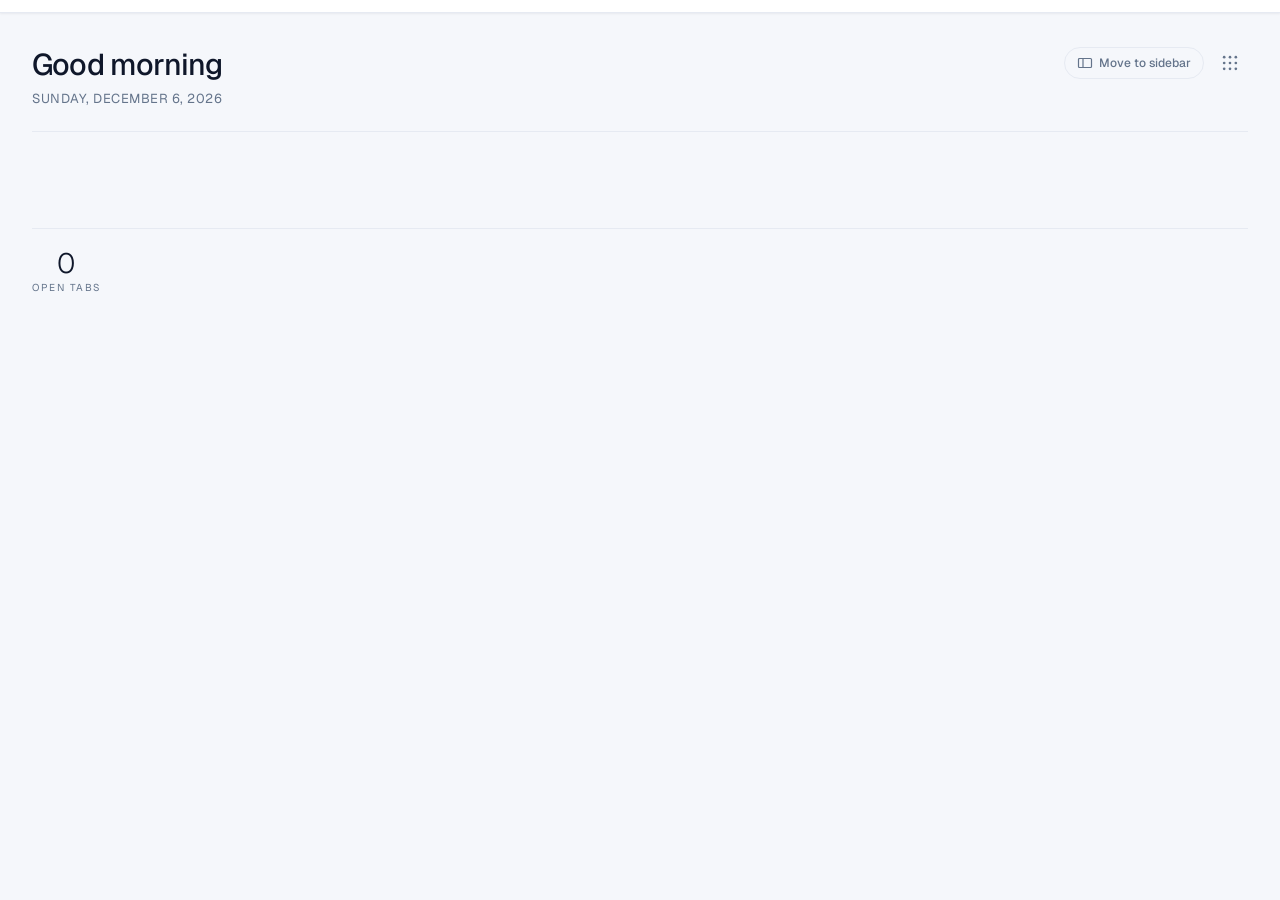
==== commit 3ffa4bd9: "Add sidebar mode: dashboard in Chrome side panel, toggleable - New display mode toggle (full page <-" ====
--- a/extension/index.html
+++ b/extension/index.html
@@ -2,6 +2,10 @@
 <html lang="en">
 <head>
   <meta charset="UTF-8">
+
+  <!-- Display-mode gate — MUST load first: decides synchronously whether
+       this new tab should redirect to Google (sidebar mode) before paint -->
+  <script src="mode.js"></script>
   <meta name="viewport" content="width=device-width, initial-scale=1.0">
   <title>Tab Out</title>
 
@@ -44,6 +48,19 @@
          services (Gmail, Drive, Docs, Sheets, Calendar, ...). Mirrors the
          shortcut that Chrome shows on its native NTP.
          ================================================================ -->
+    <div class="header-actions">
+
+    <!-- ================================================================
+         DISPLAY MODE TOGGLE — switch between full-page new tab and the
+         Chrome side panel. Label/title set by updateModeToggle() in app.js
+         ================================================================ -->
+    <button class="mode-toggle-btn" id="modeToggleBtn" type="button" data-action="toggle-display-mode">
+      <svg xmlns="http://www.w3.org/2000/svg" fill="none" viewBox="0 0 24 24" stroke-width="1.8" stroke="currentColor" width="16" height="16" aria-hidden="true">
+        <path stroke-linecap="round" stroke-linejoin="round" d="M3.75 5.25h16.5a1.5 1.5 0 0 1 1.5 1.5v10.5a1.5 1.5 0 0 1-1.5 1.5H3.75a1.5 1.5 0 0 1-1.5-1.5V6.75a1.5 1.5 0 0 1 1.5-1.5Z M9 5.25v13.5" />
+      </svg>
+      <span id="modeToggleLabel"></span>
+    </button>
+
     <div class="google-apps" id="googleApps">
       <button class="google-apps-btn" id="googleAppsBtn" type="button" aria-label="Google apps" aria-haspopup="true" aria-expanded="false">
         <svg xmlns="http://www.w3.org/2000/svg" viewBox="0 0 24 24" width="20" height="20" fill="currentColor" aria-hidden="true">
@@ -54,6 +71,8 @@
       </button>
       <div class="google-apps-menu" id="googleAppsMenu" hidden></div>
     </div>
+
+    </div><!-- end .header-actions -->
   </header>
 
   <!-- ================================================================
@@ -150,10 +169,6 @@
   <span id="toastText"></span>
 </div>
 
-<!-- Personal config (gitignored) — defines LOCAL_LANDING_PAGE_PATTERNS etc. -->
-<!-- If the file doesn't exist, that's fine — app.js uses sensible defaults. -->
-<script src="config.local.js"></script>
-
 <!-- Main dashboard logic — loads last so the DOM is ready -->
 <script src="app.js"></script>
 </body>
--- a/extension/style.css
+++ b/extension/style.css
@@ -1275,18 +1275,16 @@
   color: var(--ink);
 }
 .google-apps-menu {
-  position: absolute;
-  top: calc(100% + 8px);
-  right: 0;
+  position: fixed;       /* fixed so it escapes any stacking context */
   background: var(--card-bg);
   border: 1px solid var(--warm-gray);
   border-radius: 12px;
-  box-shadow: 0 12px 32px var(--shadow), 0 4px 8px var(--shadow);
+  box-shadow: 0 12px 32px var(--shadow-strong), 0 4px 8px var(--shadow);
   padding: 12px;
   display: grid;
   grid-template-columns: repeat(3, 80px);
   gap: 4px;
-  z-index: 100;
+  z-index: 9999;
 }
 .google-apps-menu[hidden] { display: none; }
 .google-app-tile {
@@ -1317,3 +1315,107 @@
 .google-app-tile img.google-app-icon {
   object-fit: contain;
 }
+
+/* ============================================================
+   Display mode toggle + header actions cluster
+   ============================================================ */
+.header-actions {
+  display: flex;
+  align-items: center;
+  gap: 8px;
+}
+
+.mode-toggle-btn {
+  display: inline-flex;
+  align-items: center;
+  gap: 6px;
+  padding: 7px 12px;
+  border-radius: 999px;
+  border: 1px solid var(--warm-gray);
+  background: transparent;
+  color: var(--muted);
+  font-family: inherit;
+  font-size: 12px;
+  font-weight: 500;
+  cursor: pointer;
+  white-space: nowrap;
+  transition: background 0.15s, color 0.15s, border-color 0.15s;
+}
+.mode-toggle-btn:hover {
+  background: var(--warm-gray);
+  color: var(--ink);
+}
+
+/* ============================================================
+   PANEL MODE — compact vertical layout for the Chrome side panel
+   (~300–500px wide). html.panel-mode is set by mode.js before paint.
+   Everything stacks top-to-bottom: bookmarks → header → open tabs →
+   saved for later → footer.
+   ============================================================ */
+
+html.panel-mode .container,
+html.panel-mode .container:has(.dashboard-columns) {
+  max-width: none;
+  padding: 20px 14px 48px;
+}
+html.panel-mode .bookmarks-bar + .container {
+  padding-top: 16px;
+}
+
+/* Header: smaller greeting, actions drop under it if space runs out */
+html.panel-mode header {
+  flex-wrap: wrap;
+  gap: 8px;
+  margin-bottom: 20px;
+  padding-bottom: 14px;
+}
+html.panel-mode .header-left h1 {
+  font-size: 19px;
+  letter-spacing: -0.4px;
+  margin-bottom: 2px;
+}
+html.panel-mode .header-left .date {
+  font-size: 11px;
+}
+
+/* Two columns → one vertical stack */
+html.panel-mode .dashboard-columns {
+  flex-direction: column;
+  gap: 24px;
+}
+html.panel-mode .dashboard-columns .active-section {
+  min-width: 0;
+  width: 100%;
+}
+html.panel-mode .deferred-column {
+  width: 100%;
+  position: static;
+  max-height: none;
+  overflow-y: visible;
+}
+
+/* Mission cards: single column, tighter padding */
+html.panel-mode .missions {
+  columns: auto;
+  column-gap: 0;
+  margin-bottom: 24px;
+}
+html.panel-mode .mission-card {
+  padding: 14px 14px;
+  margin-bottom: 10px;
+}
+
+/* Footer: less breathing room */
+html.panel-mode footer {
+  margin-top: 24px;
+}
+
+/* The panel stays open across tab events and re-renders often —
+   entry animations would flicker on every refresh, so kill them */
+html.panel-mode header,
+html.panel-mode .active-section .section-header,
+html.panel-mode .active-section .missions .mission-card,
+html.panel-mode .deferred-column .section-header,
+html.panel-mode footer {
+  animation: none;
+}
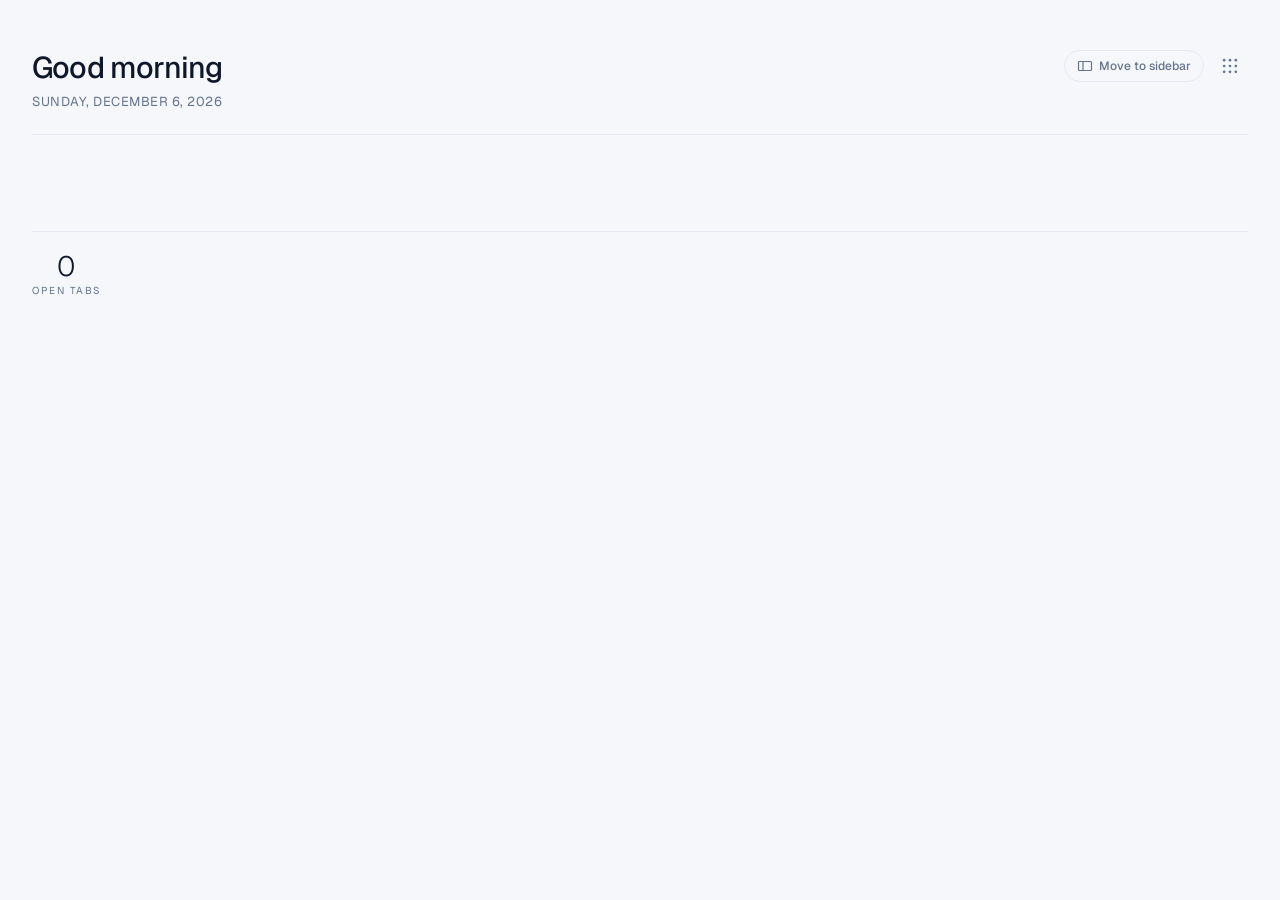
==== commit 85d79cb0: "Remove in-page bookmarks bar; bookmarks stay in Chrome's native bar The mirrored bookmarks bar dupli" ====
--- a/extension/index.html
+++ b/extension/index.html
@@ -17,16 +17,6 @@
   <link rel="stylesheet" href="style.css">
 </head>
 <body>
-
-<!-- ================================================================
-     BOOKMARKS BAR — top-of-page bar that mirrors Chrome's bookmarks bar.
-     Chrome doesn't show its native bookmarks bar on extension-overridden
-     new tab pages, so we render bookmarks here using chrome.bookmarks.
-     Populated by renderBookmarksBar() in app.js.
-     ================================================================ -->
-<nav class="bookmarks-bar" id="bookmarksBar" aria-label="Bookmarks">
-  <div class="bookmarks-bar-inner" id="bookmarksBarInner"></div>
-</nav>
 
 <div class="container">
 
--- a/extension/style.css
+++ b/extension/style.css
@@ -1156,98 +1156,6 @@
 }
 
 /* ============================================================
-   Bookmarks bar — mimics Chrome's native bookmarks bar at the
-   top of the page. Populated from chrome.bookmarks.
-   ============================================================ */
-.bookmarks-bar {
-  position: relative;
-  z-index: 5;
-  background: var(--card-bg);
-  border-bottom: 1px solid var(--warm-gray);
-  box-shadow: 0 1px 2px var(--shadow);
-}
-.bookmarks-bar-inner {
-  max-width: 1300px;
-  margin: 0 auto;
-  padding: 6px 16px;
-  display: flex;
-  align-items: center;
-  gap: 2px;
-  overflow-x: auto;
-  overflow-y: visible;
-  scrollbar-width: none;
-}
-.bookmarks-bar-inner::-webkit-scrollbar { display: none; }
-.bookmark-item {
-  display: inline-flex;
-  align-items: center;
-  gap: 6px;
-  padding: 4px 8px;
-  border-radius: 6px;
-  font-size: 12px;
-  color: var(--ink);
-  text-decoration: none;
-  white-space: nowrap;
-  max-width: 200px;
-  cursor: pointer;
-  border: none;
-  background: transparent;
-  font-family: inherit;
-  flex-shrink: 0;
-}
-.bookmark-item:hover {
-  background: var(--warm-gray);
-}
-.bookmark-item img,
-.bookmark-item svg.bookmark-icon {
-  width: 16px;
-  height: 16px;
-  flex-shrink: 0;
-}
-.bookmark-item .bookmark-title {
-  overflow: hidden;
-  text-overflow: ellipsis;
-}
-.bookmark-item.bookmark-folder .bookmark-title::after {
-  content: '';
-}
-.bookmark-empty {
-  font-size: 12px;
-  color: var(--muted);
-  padding: 4px 8px;
-}
-
-/* Folder dropdown */
-.bookmark-folder-wrap {
-  position: relative;
-  flex-shrink: 0;
-}
-.bookmark-folder-menu {
-  position: absolute;
-  top: calc(100% + 4px);
-  left: 0;
-  background: var(--card-bg);
-  border: 1px solid var(--warm-gray);
-  border-radius: 8px;
-  box-shadow: 0 8px 24px var(--shadow), 0 2px 4px var(--shadow);
-  padding: 4px;
-  min-width: 220px;
-  max-height: 70vh;
-  overflow-y: auto;
-  z-index: 100;
-}
-.bookmark-folder-menu .bookmark-item {
-  display: flex;
-  width: 100%;
-  max-width: none;
-}
-
-/* Push the container down a touch since bookmarks bar consumes space */
-.bookmarks-bar + .container {
-  padding-top: 32px;
-}
-
-/* ============================================================
    Google apps launcher (waffle button + menu)
    ============================================================ */
 .google-apps {
@@ -1349,7 +1257,7 @@
 /* ============================================================
    PANEL MODE — compact vertical layout for the Chrome side panel
    (~300–500px wide). html.panel-mode is set by mode.js before paint.
-   Everything stacks top-to-bottom: bookmarks → header → open tabs →
+   Everything stacks top-to-bottom: header → open tabs →
    saved for later → footer.
    ============================================================ */
 
@@ -1358,10 +1266,6 @@
   max-width: none;
   padding: 20px 14px 48px;
 }
-html.panel-mode .bookmarks-bar + .container {
-  padding-top: 16px;
-}
-
 /* Header: smaller greeting, actions drop under it if space runs out */
 html.panel-mode header {
   flex-wrap: wrap;
